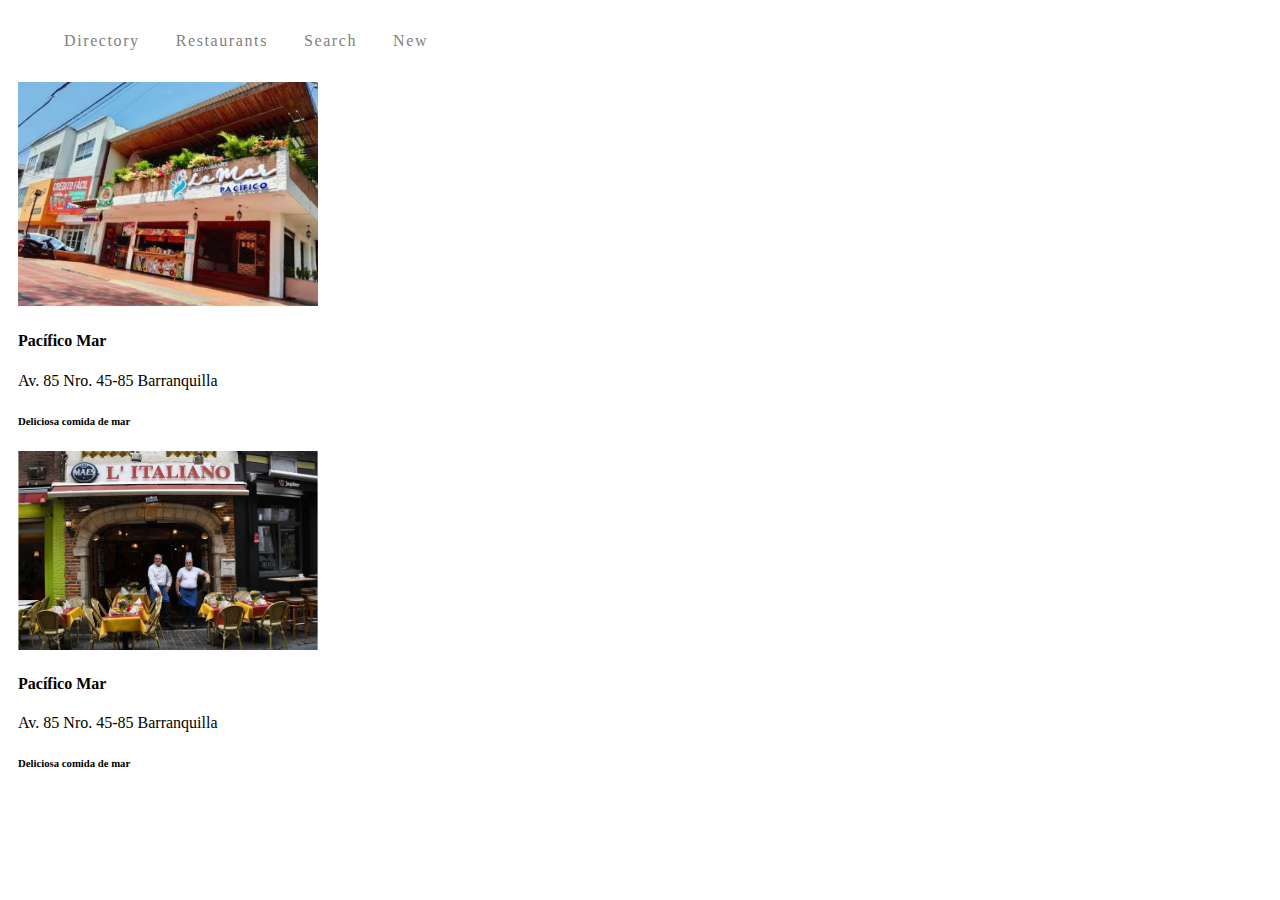
==== index.html @ 6588ce6d "primer commit" ====
<!doctype html>
<html lang="en">
  <head>
    <meta charset="utf-8">
    <meta name="viewport" content="width=device-width, initial-scale=1">
    <title>Bootstrap demo</title>
    <link href="https://cdn.jsdelivr.net/npm/bootstrap@5.3.0/dist/css/bootstrap.min.css" rel="stylesheet" integrity="sha384-9ndCyUaIbzAi2FUVXJi0CjmCapSmO7SnpJef0486qhLnuZ2cdeRhO02iuK6FUUVM" crossorigin="anonymous">
    <link rel="stylesheet" href="estilos.css">
  </head>
  <body>
    <div class="container">
         <div class="col">
            <nav class="navbar navbar-expand-lg navbar-light bg-light" id="menu">
              <ul>
                <li>
                  <a href="#">Directory</a> 
                </li>
                <li>
                  <a href="#">Restaurants</a> 
                </li>
                <li>
                  <a href="#">Search</a>
                </li>
                <li>
                  <a href="#">New</a>
                </li>
              </ul>
            </nav>
         </div>
         <div class="row" id="card">
            <img src="./imagenes/pacifico_mar.JPG" alt="pacifico mar">
            <div class="col-12 col-lg-3" id="prueba">
              <h4>Pacífico Mar</h4>
              <p>Av. 85 Nro. 45-85 Barranquilla</p>
              <h6>Deliciosa comida de mar</h6>
            </div>
         </div>
         <div class="row" id="card">
          <img src="./imagenes/retaurante_italiano.JPG" alt="comida italiana">
          <div class="col-12 col-lg-3" id="prueba">
            <h4>Pacífico Mar</h4>
            <p>Av. 85 Nro. 45-85 Barranquilla</p>
            <h6>Deliciosa comida de mar</h6>
          </div>
       </div>
    </div>
   
    <script src="https://cdn.jsdelivr.net/npm/bootstrap@5.3.0/dist/js/bootstrap.bundle.min.js" integrity="sha384-geWF76RCwLtnZ8qwWowPQNguL3RmwHVBC9FhGdlKrxdiJJigb/j/68SIy3Te4Bkz" crossorigin="anonymous"></script>
  </body>
</html>
---- estilos.css ----
.container{
    border: 1px;
}

.container li{
    display: inline-block;
    padding: 1rem;
}

a{
    text-decoration: none;
}

#menu a{
    color: gray;
    letter-spacing: 0.1rem;
    transition: all 0.3s linear;
    
}

#menu a:hover{
    background: #f8a5a5;
    color: #e94949;
    padding-left: 1.5rem;
}

#card{
    box-shadow: 0 4px 8px 0 (rgba(0, 0, 0, 0.2));
    transition: 0.3s;
    background-color: white;
    width: 300px;
    height: 100%;
    margin: 10px;
   
}

#card img{
    width: 100%;
}

#card h4 p h6{
    font-style: inherit;
    text-align: center;
}
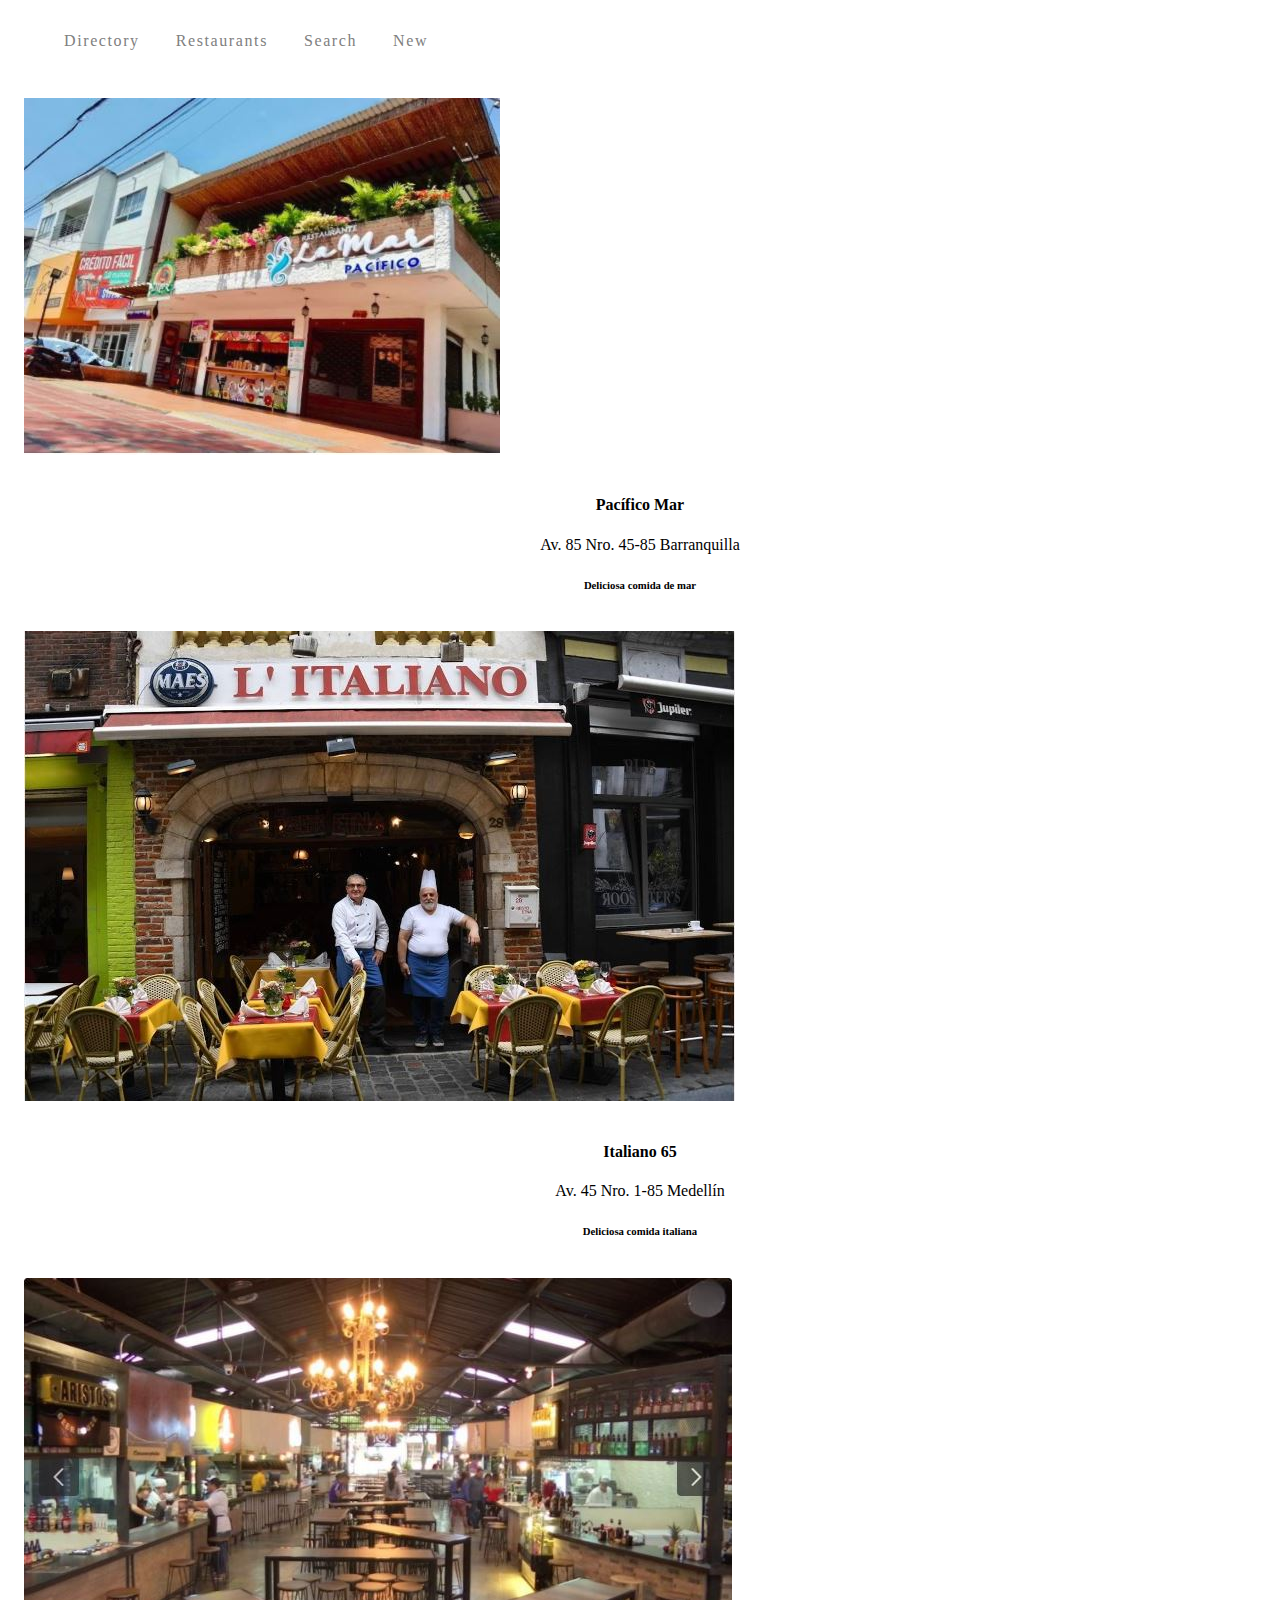
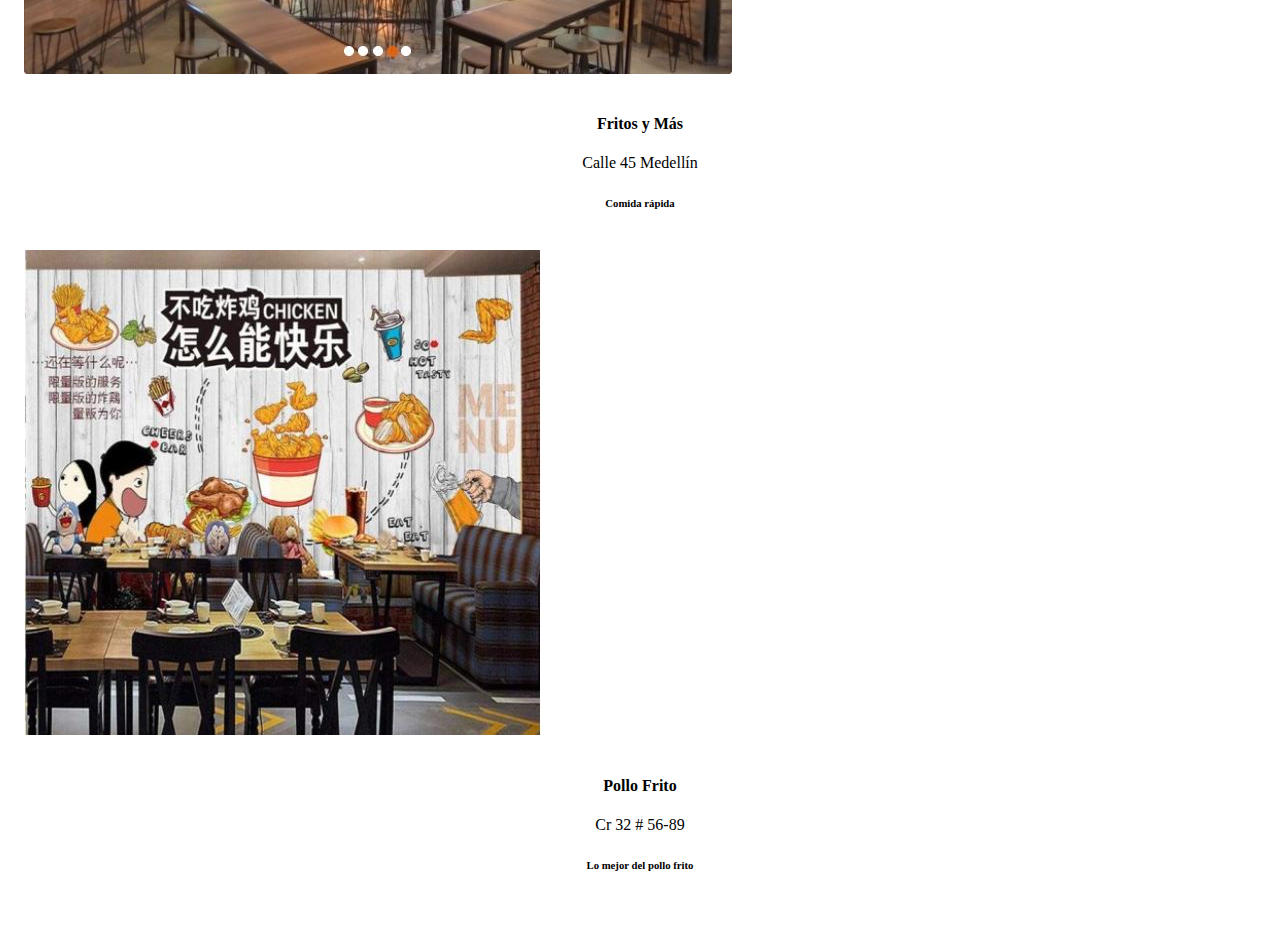
==== commit 056da740: "haciendo responsive con bootstrap" ====
--- a/index.html
+++ b/index.html
@@ -3,9 +3,9 @@
   <head>
     <meta charset="utf-8">
     <meta name="viewport" content="width=device-width, initial-scale=1">
-    <title>Bootstrap demo</title>
+    <title>Restaurant</title>
     <link href="https://cdn.jsdelivr.net/npm/bootstrap@5.3.0/dist/css/bootstrap.min.css" rel="stylesheet" integrity="sha384-9ndCyUaIbzAi2FUVXJi0CjmCapSmO7SnpJef0486qhLnuZ2cdeRhO02iuK6FUUVM" crossorigin="anonymous">
-    <link rel="stylesheet" href="estilos.css">
+    <link rel="stylesheet" type="text/css" href="estilos.css">
   </head>
   <body>
     <div class="container">
@@ -16,33 +16,51 @@
                   <a href="#">Directory</a> 
                 </li>
                 <li>
-                  <a href="#">Restaurants</a> 
+                  <a href="index.html">Restaurants</a> 
                 </li>
                 <li>
-                  <a href="#">Search</a>
+                  <a href="search.html">Search</a>
                 </li>
                 <li>
-                  <a href="#">New</a>
+                  <a href="new.html">New</a>
                 </li>
               </ul>
             </nav>
          </div>
-         <div class="row" id="card">
-            <img src="./imagenes/pacifico_mar.JPG" alt="pacifico mar">
-            <div class="col-12 col-lg-3" id="prueba">
-              <h4>Pacífico Mar</h4>
-              <p>Av. 85 Nro. 45-85 Barranquilla</p>
-              <h6>Deliciosa comida de mar</h6>
+         <div class="row">
+          <div class="col">
+            <img class="figure-img img-fluid rounded" src="./imagenes/pacifico_mar.JPG" alt="pacifico mar">
+              <div class="descripcion">
+                <h4>Pacífico Mar</h4>
+                <p>Av. 85 Nro. 45-85 Barranquilla</p>
+                <h6>Deliciosa comida de mar</h6>
+              </div>
+          </div>
+        <div class="col">
+          <img class="figure-img img-fluid rounded" src="./imagenes/retaurante_italiano.JPG" alt="comida italiana">
+            <div class="descripcion">
+              <h4>Italiano 65</h4>
+              <p>Av. 45 Nro. 1-85 Medellín</p>
+              <h6>Deliciosa comida italiana</h6>
             </div>
-         </div>
-         <div class="row" id="card">
-          <img src="./imagenes/retaurante_italiano.JPG" alt="comida italiana">
-          <div class="col-12 col-lg-3" id="prueba">
-            <h4>Pacífico Mar</h4>
-            <p>Av. 85 Nro. 45-85 Barranquilla</p>
-            <h6>Deliciosa comida de mar</h6>
+       </div>
+       <div class="col">
+         <img class="figure-img img-fluid rounded" src="./imagenes/comidas_rapidas.JPG" alt="comida rápidas">
+          <div class="descripcion">
+            <h4>Fritos y Más</h4>
+            <p>Calle 45 Medellín</p>
+            <h6>Comida rápida</h6>
           </div>
-       </div>
+      </div>
+      <div class="col">
+          <img class="figure-img img-fluid rounded" src="./imagenes/pollo_frito.JPG" alt="pollo frito">
+          <div class="descripcion">
+            <h4>Pollo Frito</h4>
+            <p>Cr 32 # 56-89</p>
+            <h6>Lo mejor del pollo frito</h6>
+          </div>
+      </div>
+      </div>
     </div>
    
     <script src="https://cdn.jsdelivr.net/npm/bootstrap@5.3.0/dist/js/bootstrap.bundle.min.js" integrity="sha384-geWF76RCwLtnZ8qwWowPQNguL3RmwHVBC9FhGdlKrxdiJJigb/j/68SIy3Te4Bkz" crossorigin="anonymous"></script>
--- a/estilos.css
+++ b/estilos.css
@@ -24,21 +24,47 @@
     padding-left: 1.5rem;
 }
 
-#card{
-    box-shadow: 0 4px 8px 0 (rgba(0, 0, 0, 0.2));
-    transition: 0.3s;
-    background-color: white;
-    width: 300px;
-    height: 100%;
-    margin: 10px;
-   
+.row{
+    padding: 1rem;
 }
 
-#card img{
-    width: 100%;
+.descripcion{
+    text-align: center;
+    padding: 1rem;
 }
 
-#card h4 p h6{
-    font-style: inherit;
-    text-align: center;
-}+* {
+    box-sizing: border-box;
+  }
+  
+  #myInput {
+    background-image: url('/css/searchicon.png');
+    background-position: 10px 12px;
+    background-repeat: no-repeat;
+    width: 100%;
+    font-size: 16px;
+    padding: 12px 20px 12px 40px;
+    border: 1px solid #ddd;
+    margin-bottom: 12px;
+  }
+  
+  #myUL {
+    list-style-type: none;
+    padding: 0;
+    margin: 0;
+  }
+  
+  #myUL li a {
+    border: 1px solid #ddd;
+    margin-top: -1px; /* Prevent double borders */
+    background-color: #f6f6f6;
+    padding: 12px;
+    text-decoration: none;
+    font-size: 18px;
+    color: black;
+    display: block
+  }
+  
+  #myUL li a:hover:not(.header) {
+    background-color: #eee;
+  }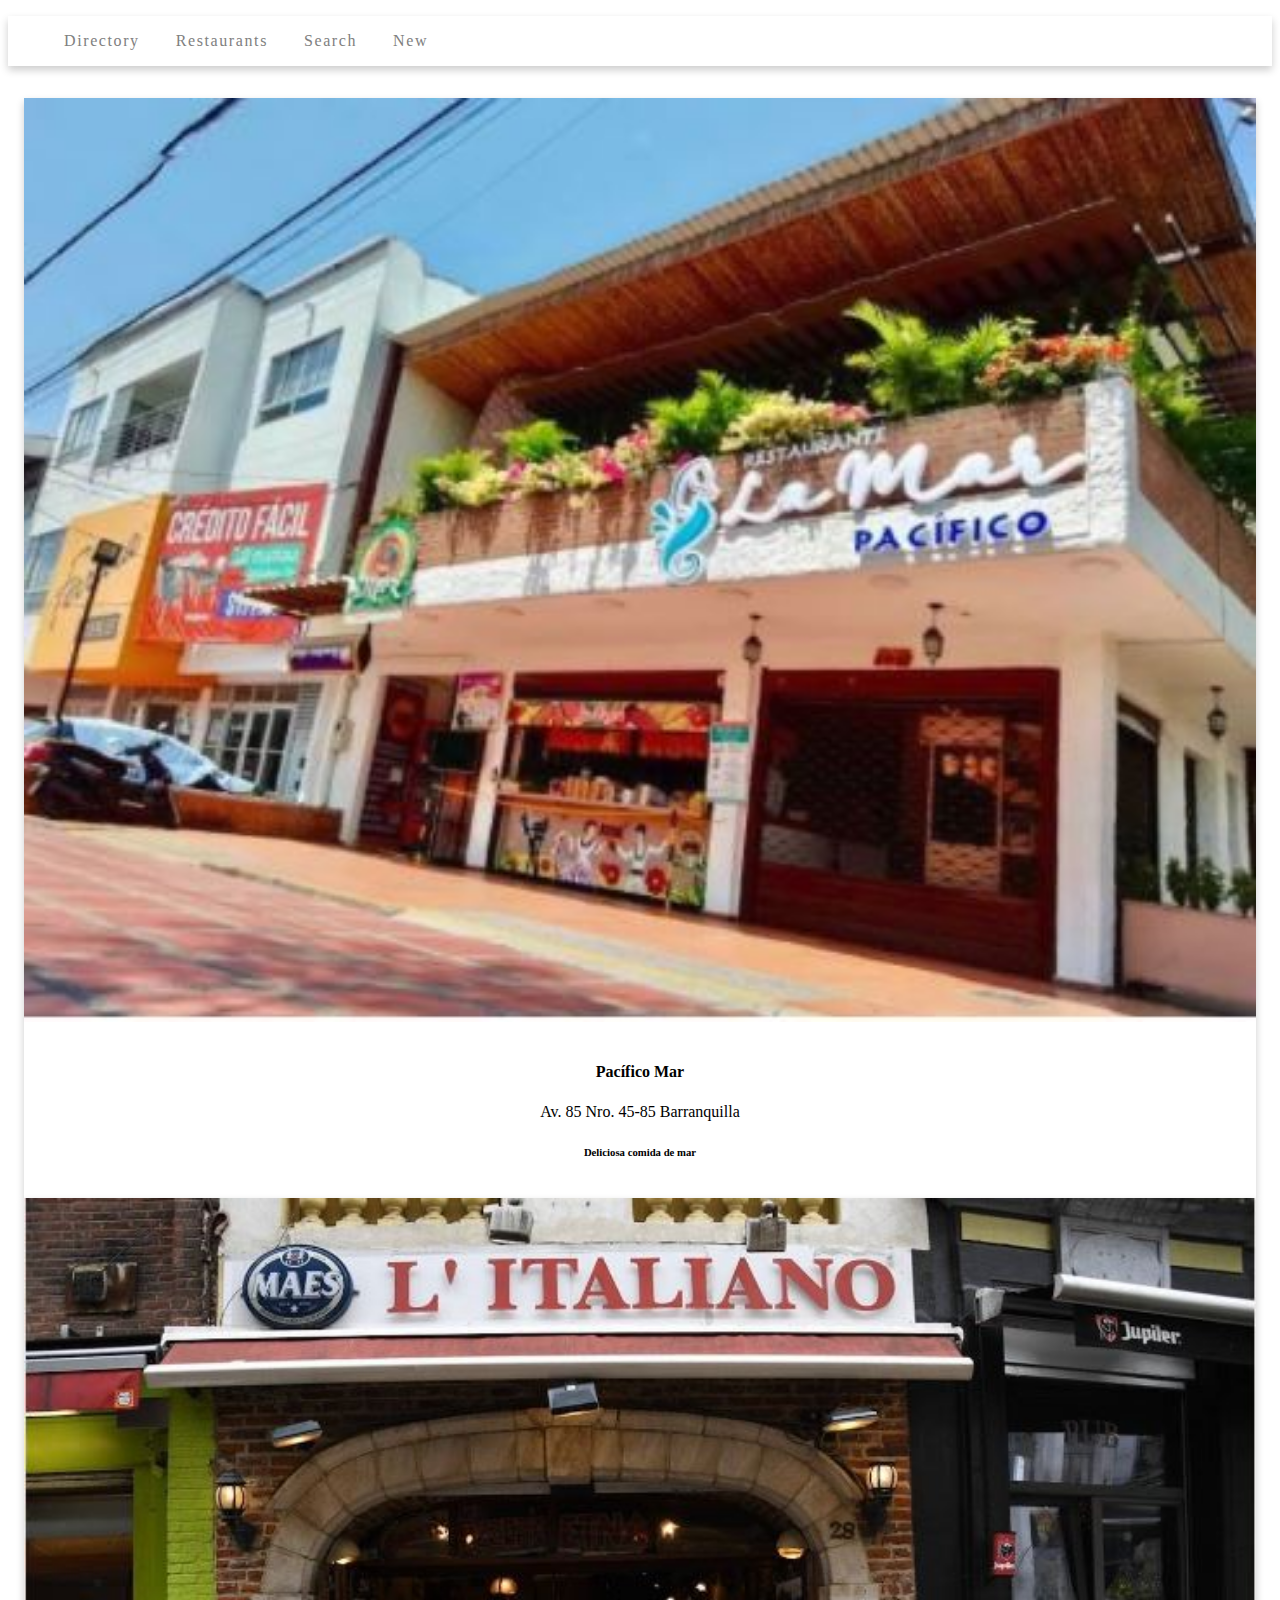
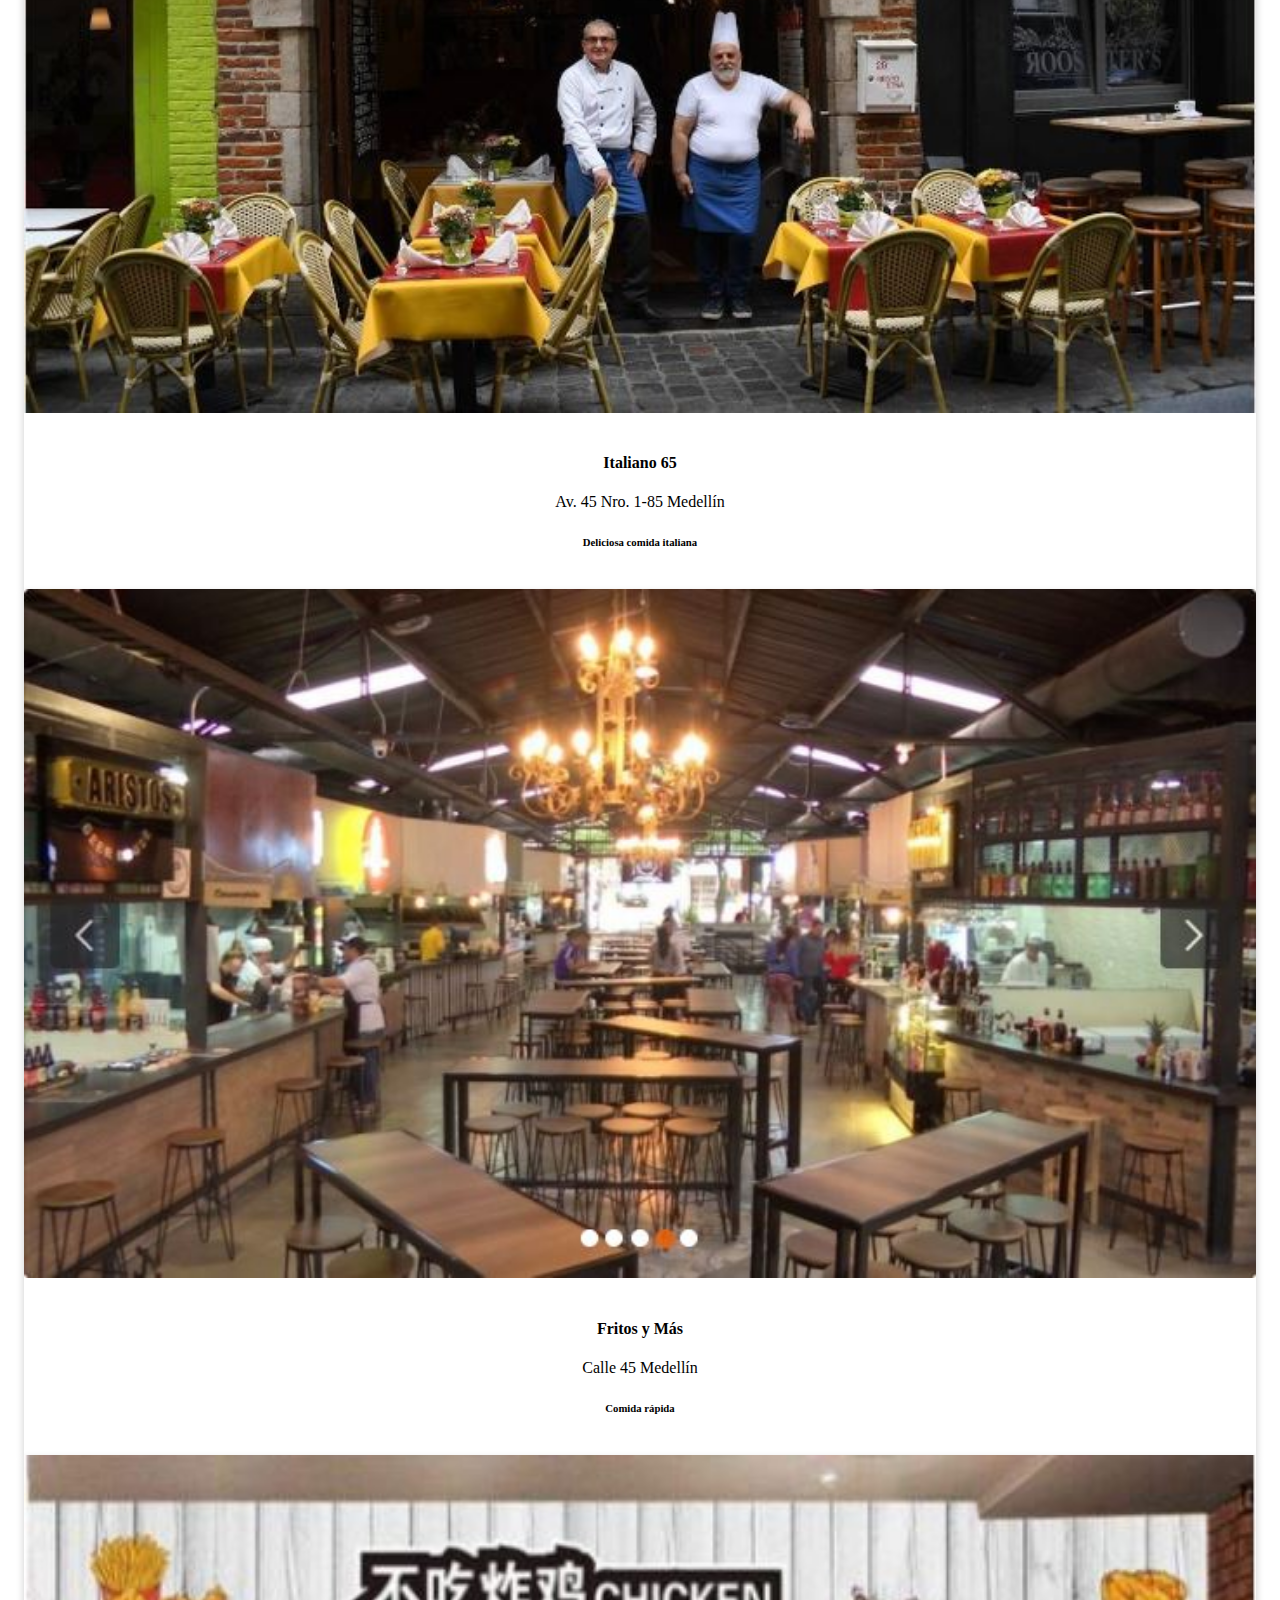
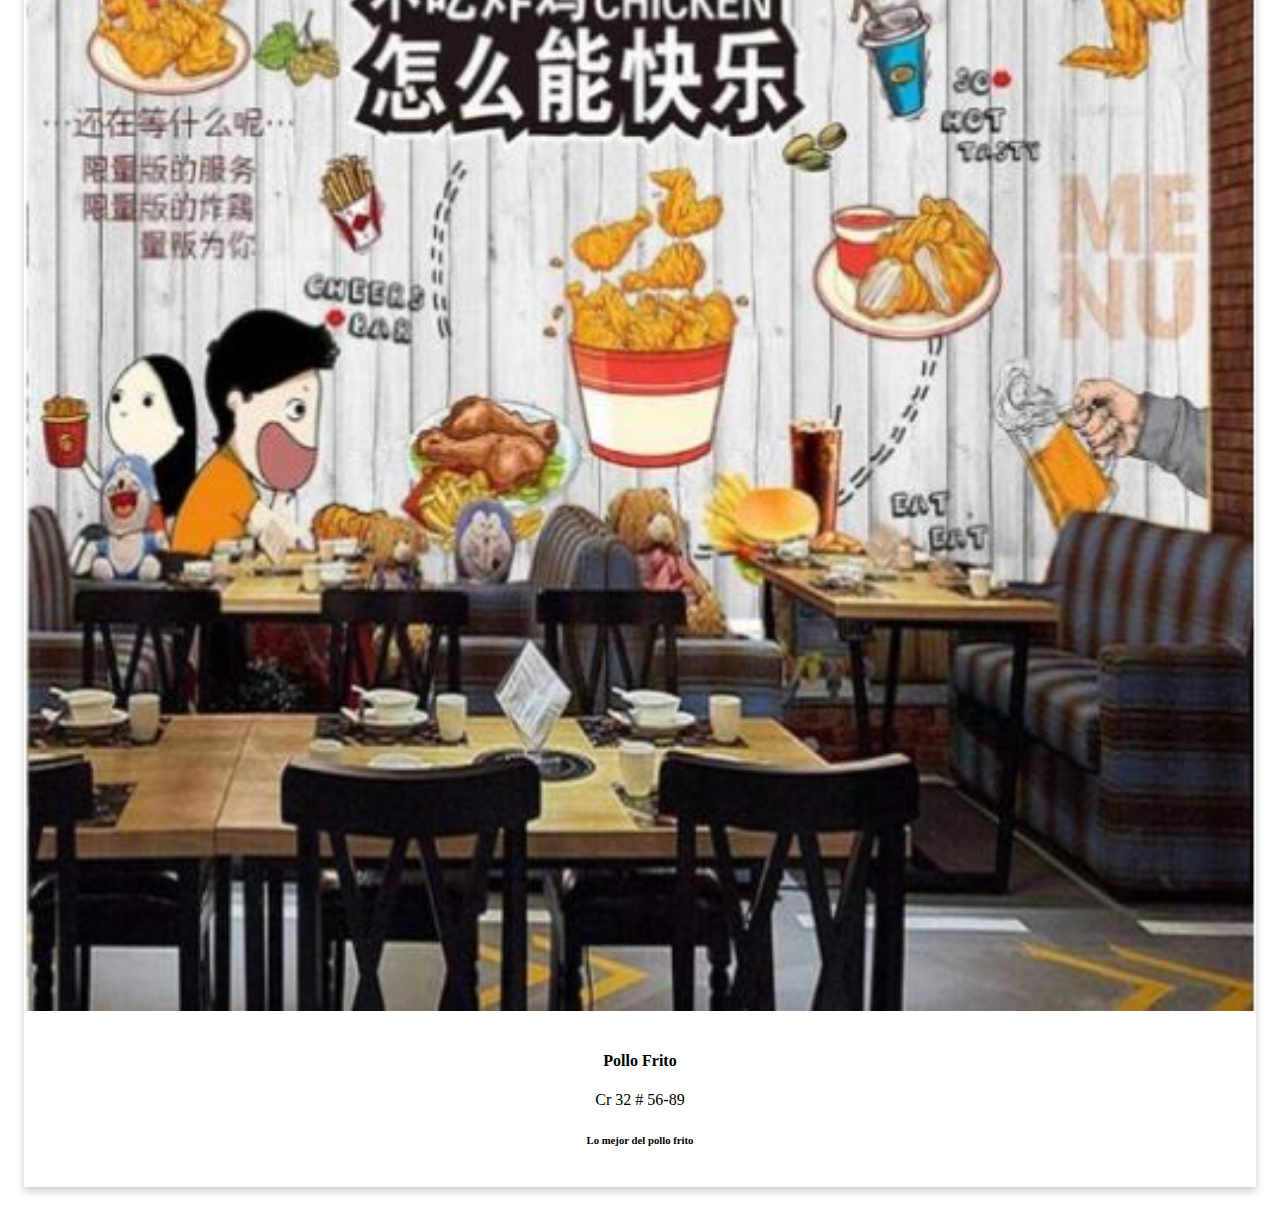
==== commit b665a74e: "adicionando la función del search" ====
--- a/index.html
+++ b/index.html
@@ -1,68 +1,74 @@
 <!doctype html>
 <html lang="en">
-  <head>
-    <meta charset="utf-8">
-    <meta name="viewport" content="width=device-width, initial-scale=1">
-    <title>Restaurant</title>
-    <link href="https://cdn.jsdelivr.net/npm/bootstrap@5.3.0/dist/css/bootstrap.min.css" rel="stylesheet" integrity="sha384-9ndCyUaIbzAi2FUVXJi0CjmCapSmO7SnpJef0486qhLnuZ2cdeRhO02iuK6FUUVM" crossorigin="anonymous">
-    <link rel="stylesheet" type="text/css" href="estilos.css">
-  </head>
-  <body>
-    <div class="container">
-         <div class="col">
-            <nav class="navbar navbar-expand-lg navbar-light bg-light" id="menu">
-              <ul>
-                <li>
-                  <a href="#">Directory</a> 
-                </li>
-                <li>
-                  <a href="index.html">Restaurants</a> 
-                </li>
-                <li>
-                  <a href="search.html">Search</a>
-                </li>
-                <li>
-                  <a href="new.html">New</a>
-                </li>
-              </ul>
-            </nav>
-         </div>
-         <div class="row">
-          <div class="col">
-            <img class="figure-img img-fluid rounded" src="./imagenes/pacifico_mar.JPG" alt="pacifico mar">
-              <div class="descripcion">
-                <h4>Pacífico Mar</h4>
-                <p>Av. 85 Nro. 45-85 Barranquilla</p>
-                <h6>Deliciosa comida de mar</h6>
-              </div>
-          </div>
-        <div class="col">
-          <img class="figure-img img-fluid rounded" src="./imagenes/retaurante_italiano.JPG" alt="comida italiana">
-            <div class="descripcion">
-              <h4>Italiano 65</h4>
-              <p>Av. 45 Nro. 1-85 Medellín</p>
-              <h6>Deliciosa comida italiana</h6>
-            </div>
-       </div>
-       <div class="col">
-         <img class="figure-img img-fluid rounded" src="./imagenes/comidas_rapidas.JPG" alt="comida rápidas">
-          <div class="descripcion">
-            <h4>Fritos y Más</h4>
-            <p>Calle 45 Medellín</p>
-            <h6>Comida rápida</h6>
-          </div>
+
+<head>
+  <meta charset="utf-8">
+  <meta name="viewport" content="width=device-width, initial-scale=1">
+  <title>Restaurant</title>
+  <link href="https://cdn.jsdelivr.net/npm/bootstrap@5.3.0/dist/css/bootstrap.min.css" rel="stylesheet"
+    integrity="sha384-9ndCyUaIbzAi2FUVXJi0CjmCapSmO7SnpJef0486qhLnuZ2cdeRhO02iuK6FUUVM" crossorigin="anonymous">
+  <link rel="stylesheet" type="text/css" href="estilos.css">
+</head>
+
+<body>
+  <div class="container">
+    <div class="col">
+      <nav class="navbar navbar-expand-lg navbar-light bg-light" id="menu">
+        <ul>
+          <li>
+            <a href="#">Directory</a>
+          </li>
+          <li>
+            <a href="index.html">Restaurants</a>
+          </li>
+          <li>
+            <a href="search.html">Search</a>
+          </li>
+          <li>
+            <a href="new.html">New</a>
+          </li>
+        </ul>
+      </nav>
+    </div>
+    <div class="row">
+      <div class="col" id="card-1">
+        <img class="figure-img img-fluid rounded" src="./imagenes/pacifico_mar.JPG" alt="pacifico mar">
+        <div class="descripcion">
+          <h4>Pacífico Mar</h4>
+          <p>Av. 85 Nro. 45-85 Barranquilla</p>
+          <h6>Deliciosa comida de mar</h6>
+        </div>
       </div>
-      <div class="col">
-          <img class="figure-img img-fluid rounded" src="./imagenes/pollo_frito.JPG" alt="pollo frito">
-          <div class="descripcion">
-            <h4>Pollo Frito</h4>
-            <p>Cr 32 # 56-89</p>
-            <h6>Lo mejor del pollo frito</h6>
-          </div>
+      <div class="col" id="card-2">
+        <img class="figure-img img-fluid rounded" src="./imagenes/retaurante_italiano.JPG" alt="comida italiana">
+        <div class="descripcion">
+          <h4>Italiano 65</h4>
+          <p>Av. 45 Nro. 1-85 Medellín</p>
+          <h6>Deliciosa comida italiana</h6>
+        </div>
       </div>
+      <div class="col" id="card-3">
+        <img class="figure-img img-fluid rounded" src="./imagenes/comidas_rapidas.JPG" alt="comida rápidas">
+        <div class="descripcion">
+          <h4>Fritos y Más</h4>
+          <p>Calle 45 Medellín</p>
+          <h6>Comida rápida</h6>
+        </div>
+      </div>
+      <div class="col" id="card-4">
+        <img class="figure-img img-fluid rounded" src="./imagenes/pollo_frito.JPG" alt="pollo frito">
+        <div class="descripcion">
+          <h4>Pollo Frito</h4>
+          <p>Cr 32 # 56-89</p>
+          <h6>Lo mejor del pollo frito</h6>
+        </div>
       </div>
     </div>
-   
-    <script src="https://cdn.jsdelivr.net/npm/bootstrap@5.3.0/dist/js/bootstrap.bundle.min.js" integrity="sha384-geWF76RCwLtnZ8qwWowPQNguL3RmwHVBC9FhGdlKrxdiJJigb/j/68SIy3Te4Bkz" crossorigin="anonymous"></script>
-  </body>
+  </div>
+  <script src="https://cdn.jsdelivr.net/npm/bootstrap@5.3.0/dist/js/bootstrap.bundle.min.js"
+    integrity="sha384-geWF76RCwLtnZ8qwWowPQNguL3RmwHVBC9FhGdlKrxdiJJigb/j/68SIy3Te4Bkz"
+    crossorigin="anonymous"></script>
+
+</body>
+
 </html>--- a/estilos.css
+++ b/estilos.css
@@ -10,6 +10,16 @@
 a{
     text-decoration: none;
 }
+
+.col{
+  box-shadow: 0 4px 8px 0 rgba(0, 0, 0, 0.2);
+}
+
+.col img{
+  width: 100%;
+  height: 50%;
+}
+
 
 #menu a{
     color: gray;
@@ -26,6 +36,7 @@
 
 .row{
     padding: 1rem;
+    
 }
 
 .descripcion{
@@ -35,6 +46,10 @@
 
 * {
     box-sizing: border-box;
+  }
+
+  .form-label{
+    margin: 1rem;
   }
   
   #myInput {
@@ -51,7 +66,7 @@
   #myUL {
     list-style-type: none;
     padding: 0;
-    margin: 0;
+    margin: 0;  
   }
   
   #myUL li a {
